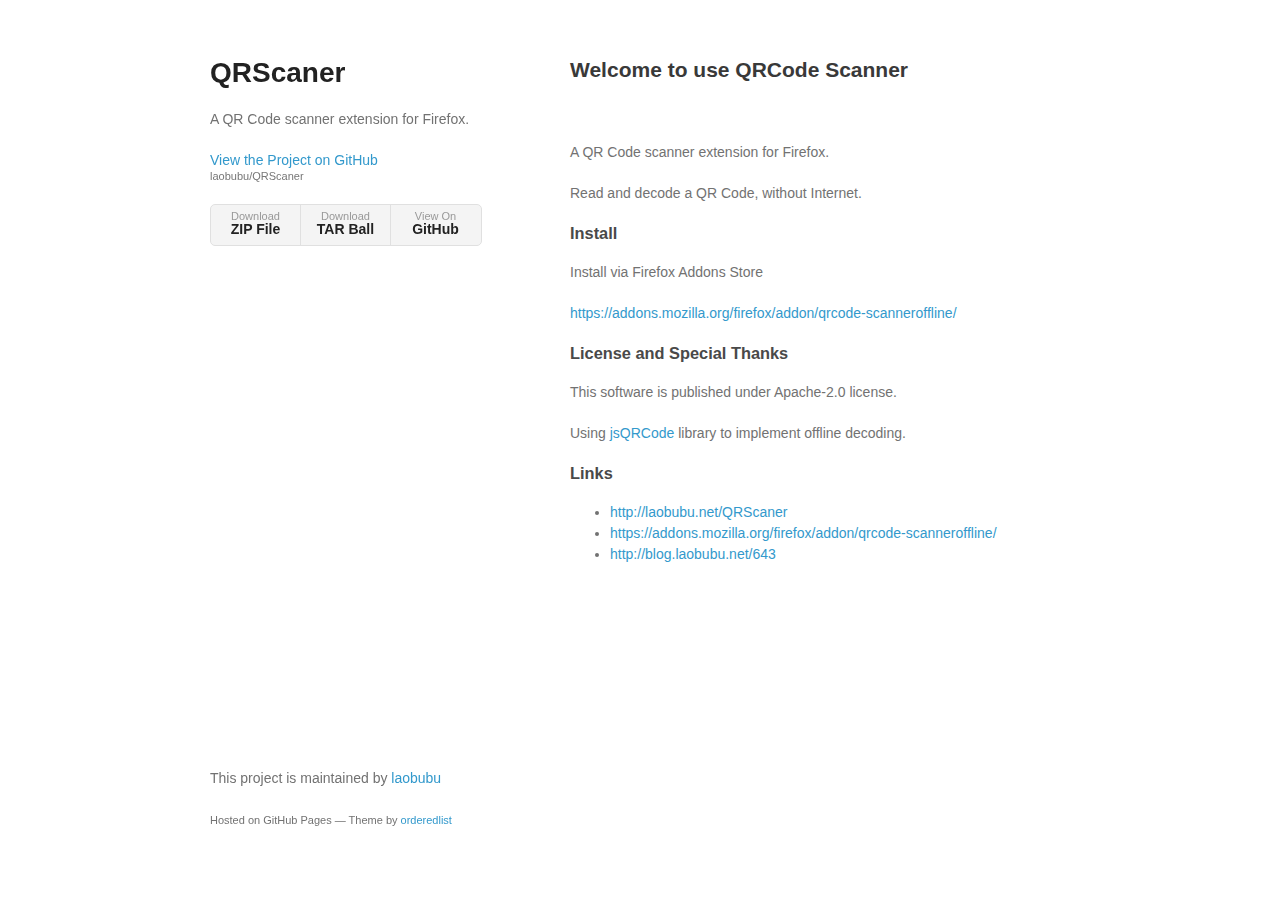
==== index.html @ af3a6f42 "Create gh-pages branch via GitHub" ====
<!doctype html>
<html>
  <head>
    <meta charset="utf-8">
    <meta http-equiv="X-UA-Compatible" content="chrome=1">
    <title>QRScaner by laobubu</title>

    <link rel="stylesheet" href="stylesheets/styles.css">
    <link rel="stylesheet" href="stylesheets/github-light.css">
    <meta name="viewport" content="width=device-width">
    <!--[if lt IE 9]>
    <script src="//html5shiv.googlecode.com/svn/trunk/html5.js"></script>
    <![endif]-->
  </head>
  <body>
    <div class="wrapper">
      <header>
        <h1>QRScaner</h1>
        <p>A QR Code scanner extension for Firefox.</p>

        <p class="view"><a href="https://github.com/laobubu/QRScaner">View the Project on GitHub <small>laobubu/QRScaner</small></a></p>


        <ul>
          <li><a href="https://github.com/laobubu/QRScaner/zipball/master">Download <strong>ZIP File</strong></a></li>
          <li><a href="https://github.com/laobubu/QRScaner/tarball/master">Download <strong>TAR Ball</strong></a></li>
          <li><a href="https://github.com/laobubu/QRScaner">View On <strong>GitHub</strong></a></li>
        </ul>
      </header>
      <section>
        <h2>
<a id="welcome-to-use-qrcode-scanner" class="anchor" href="#welcome-to-use-qrcode-scanner" aria-hidden="true"><span aria-hidden="true" class="octicon octicon-link"></span></a>Welcome to use QRCode Scanner</h2>

<p><img src="https://github.com/laobubu/QRScaner/raw/master/chrome/skin/icon.png" alt=""></p>

<p>A QR Code scanner extension for Firefox.</p>

<p>Read and decode a QR Code, without Internet.</p>

<h3>
<a id="install" class="anchor" href="#install" aria-hidden="true"><span aria-hidden="true" class="octicon octicon-link"></span></a>Install</h3>

<p>Install via Firefox Addons Store</p>

<p><a href="https://addons.mozilla.org/firefox/addon/qrcode-scanneroffline/">https://addons.mozilla.org/firefox/addon/qrcode-scanneroffline/</a></p>

<h3>
<a id="license-and-special-thanks" class="anchor" href="#license-and-special-thanks" aria-hidden="true"><span aria-hidden="true" class="octicon octicon-link"></span></a>License and Special Thanks</h3>

<p>This software is published under Apache-2.0 license.</p>

<p>Using <a href="https://github.com/edi9999/jsqrcode">jsQRCode</a> library to implement offline decoding.</p>

<h3>
<a id="links" class="anchor" href="#links" aria-hidden="true"><span aria-hidden="true" class="octicon octicon-link"></span></a>Links</h3>

<ul>
<li><a href="http://laobubu.net/QRScaner">http://laobubu.net/QRScaner</a></li>
<li><a href="https://addons.mozilla.org/firefox/addon/qrcode-scanneroffline/">https://addons.mozilla.org/firefox/addon/qrcode-scanneroffline/</a></li>
<li><a href="http://blog.laobubu.net/643">http://blog.laobubu.net/643</a></li>
</ul>
      </section>
      <footer>
        <p>This project is maintained by <a href="https://github.com/laobubu">laobubu</a></p>
        <p><small>Hosted on GitHub Pages &mdash; Theme by <a href="https://github.com/orderedlist">orderedlist</a></small></p>
      </footer>
    </div>
    <script src="javascripts/scale.fix.js"></script>
    
  </body>
</html>
---- stylesheets/styles.css ----
@font-face {
  font-family: 'Noto Sans';
  font-weight: 400;
  font-style: normal;
  src: url('../fonts/Noto-Sans-regular/Noto-Sans-regular.eot');
  src: url('../fonts/Noto-Sans-regular/Noto-Sans-regular.eot?#iefix') format('embedded-opentype'),
       local('Noto Sans'),
       local('Noto-Sans-regular'),
       url('../fonts/Noto-Sans-regular/Noto-Sans-regular.woff2') format('woff2'),
       url('../fonts/Noto-Sans-regular/Noto-Sans-regular.woff') format('woff'),
       url('../fonts/Noto-Sans-regular/Noto-Sans-regular.ttf') format('truetype'),
       url('../fonts/Noto-Sans-regular/Noto-Sans-regular.svg#NotoSans') format('svg');
}

@font-face {
  font-family: 'Noto Sans';
  font-weight: 700;
  font-style: normal;
  src: url('../fonts/Noto-Sans-700/Noto-Sans-700.eot');
  src: url('../fonts/Noto-Sans-700/Noto-Sans-700.eot?#iefix') format('embedded-opentype'),
       local('Noto Sans Bold'),
       local('Noto-Sans-700'),
       url('../fonts/Noto-Sans-700/Noto-Sans-700.woff2') format('woff2'),
       url('../fonts/Noto-Sans-700/Noto-Sans-700.woff') format('woff'),
       url('../fonts/Noto-Sans-700/Noto-Sans-700.ttf') format('truetype'),
       url('../fonts/Noto-Sans-700/Noto-Sans-700.svg#NotoSans') format('svg');
}

@font-face {
  font-family: 'Noto Sans';
  font-weight: 400;
  font-style: italic;
  src: url('../fonts/Noto-Sans-italic/Noto-Sans-italic.eot');
  src: url('../fonts/Noto-Sans-italic/Noto-Sans-italic.eot?#iefix') format('embedded-opentype'),
       local('Noto Sans Italic'),
       local('Noto-Sans-italic'),
       url('../fonts/Noto-Sans-italic/Noto-Sans-italic.woff2') format('woff2'),
       url('../fonts/Noto-Sans-italic/Noto-Sans-italic.woff') format('woff'),
       url('../fonts/Noto-Sans-italic/Noto-Sans-italic.ttf') format('truetype'),
       url('../fonts/Noto-Sans-italic/Noto-Sans-italic.svg#NotoSans') format('svg');
}

@font-face {
  font-family: 'Noto Sans';
  font-weight: 700;
  font-style: italic;
  src: url('../fonts/Noto-Sans-700italic/Noto-Sans-700italic.eot');
  src: url('../fonts/Noto-Sans-700italic/Noto-Sans-700italic.eot?#iefix') format('embedded-opentype'),
       local('Noto Sans Bold Italic'),
       local('Noto-Sans-700italic'),
       url('../fonts/Noto-Sans-700italic/Noto-Sans-700italic.woff2') format('woff2'),
       url('../fonts/Noto-Sans-700italic/Noto-Sans-700italic.woff') format('woff'),
       url('../fonts/Noto-Sans-700italic/Noto-Sans-700italic.ttf') format('truetype'),
       url('../fonts/Noto-Sans-700italic/Noto-Sans-700italic.svg#NotoSans') format('svg');
}

body {
  background-color: #fff;
  padding:50px;
  font: 14px/1.5 "Noto Sans", "Helvetica Neue", Helvetica, Arial, sans-serif;
  color:#727272;
  font-weight:400;
}

h1, h2, h3, h4, h5, h6 {
  color:#222;
  margin:0 0 20px;
}

p, ul, ol, table, pre, dl {
  margin:0 0 20px;
}

h1, h2, h3 {
  line-height:1.1;
}

h1 {
  font-size:28px;
}

h2 {
  color:#393939;
}

h3, h4, h5, h6 {
  color:#494949;
}

a {
  color:#39c;
  text-decoration:none;
}

a:hover {
  color:#069;
}

a small {
  font-size:11px;
  color:#777;
  margin-top:-0.3em;
  display:block;
}

a:hover small {
  color:#777;
}

.wrapper {
  width:860px;
  margin:0 auto;
}

blockquote {
  border-left:1px solid #e5e5e5;
  margin:0;
  padding:0 0 0 20px;
  font-style:italic;
}

code, pre {
  font-family:Monaco, Bitstream Vera Sans Mono, Lucida Console, Terminal, Consolas, Liberation Mono, DejaVu Sans Mono, Courier New, monospace;
  color:#333;
  font-size:12px;
}

pre {
  padding:8px 15px;
  background: #f8f8f8;
  border-radius:5px;
  border:1px solid #e5e5e5;
  overflow-x: auto;
}

table {
  width:100%;
  border-collapse:collapse;
}

th, td {
  text-align:left;
  padding:5px 10px;
  border-bottom:1px solid #e5e5e5;
}

dt {
  color:#444;
  font-weight:700;
}

th {
  color:#444;
}

img {
  max-width:100%;
}

header {
  width:270px;
  float:left;
  position:fixed;
  -webkit-font-smoothing:subpixel-antialiased;
}

header ul {
  list-style:none;
  height:40px;
  padding:0;
  background: #f4f4f4;
  border-radius:5px;
  border:1px solid #e0e0e0;
  width:270px;
}

header li {
  width:89px;
  float:left;
  border-right:1px solid #e0e0e0;
  height:40px;
}

header li:first-child a {
  border-radius:5px 0 0 5px;
}

header li:last-child a {
  border-radius:0 5px 5px 0;
}

header ul a {
  line-height:1;
  font-size:11px;
  color:#999;
  display:block;
  text-align:center;
  padding-top:6px;
  height:34px;
}

header ul a:hover {
  color:#999;
}

header ul a:active {
  background-color:#f0f0f0;
}

strong {
  color:#222;
  font-weight:700;
}

header ul li + li + li {
  border-right:none;
  width:89px;
}

header ul a strong {
  font-size:14px;
  display:block;
  color:#222;
}

section {
  width:500px;
  float:right;
  padding-bottom:50px;
}

small {
  font-size:11px;
}

hr {
  border:0;
  background:#e5e5e5;
  height:1px;
  margin:0 0 20px;
}

footer {
  width:270px;
  float:left;
  position:fixed;
  bottom:50px;
  -webkit-font-smoothing:subpixel-antialiased;
}

@media print, screen and (max-width: 960px) {

  div.wrapper {
    width:auto;
    margin:0;
  }

  header, section, footer {
    float:none;
    position:static;
    width:auto;
  }

  header {
    padding-right:320px;
  }

  section {
    border:1px solid #e5e5e5;
    border-width:1px 0;
    padding:20px 0;
    margin:0 0 20px;
  }

  header a small {
    display:inline;
  }

  header ul {
    position:absolute;
    right:50px;
    top:52px;
  }
}

@media print, screen and (max-width: 720px) {
  body {
    word-wrap:break-word;
  }

  header {
    padding:0;
  }

  header ul, header p.view {
    position:static;
  }

  pre, code {
    word-wrap:normal;
  }
}

@media print, screen and (max-width: 480px) {
  body {
    padding:15px;
  }

  header ul {
    width:99%;
  }

  header li, header ul li + li + li {
    width:33%;
  }
}

@media print {
  body {
    padding:0.4in;
    font-size:12pt;
    color:#444;
  }
}
---- stylesheets/github-light.css ----
/*
The MIT License (MIT)

Copyright (c) 2016 GitHub, Inc.

Permission is hereby granted, free of charge, to any person obtaining a copy
of this software and associated documentation files (the "Software"), to deal
in the Software without restriction, including without limitation the rights
to use, copy, modify, merge, publish, distribute, sublicense, and/or sell
copies of the Software, and to permit persons to whom the Software is
furnished to do so, subject to the following conditions:

The above copyright notice and this permission notice shall be included in all
copies or substantial portions of the Software.

THE SOFTWARE IS PROVIDED "AS IS", WITHOUT WARRANTY OF ANY KIND, EXPRESS OR
IMPLIED, INCLUDING BUT NOT LIMITED TO THE WARRANTIES OF MERCHANTABILITY,
FITNESS FOR A PARTICULAR PURPOSE AND NONINFRINGEMENT. IN NO EVENT SHALL THE
AUTHORS OR COPYRIGHT HOLDERS BE LIABLE FOR ANY CLAIM, DAMAGES OR OTHER
LIABILITY, WHETHER IN AN ACTION OF CONTRACT, TORT OR OTHERWISE, ARISING FROM,
OUT OF OR IN CONNECTION WITH THE SOFTWARE OR THE USE OR OTHER DEALINGS IN THE
SOFTWARE.

*/

.pl-c /* comment */ {
  color: #969896;
}

.pl-c1 /* constant, variable.other.constant, support, meta.property-name, support.constant, support.variable, meta.module-reference, markup.raw, meta.diff.header */,
.pl-s .pl-v /* string variable */ {
  color: #0086b3;
}

.pl-e /* entity */,
.pl-en /* entity.name */ {
  color: #795da3;
}

.pl-smi /* variable.parameter.function, storage.modifier.package, storage.modifier.import, storage.type.java, variable.other */,
.pl-s .pl-s1 /* string source */ {
  color: #333;
}

.pl-ent /* entity.name.tag */ {
  color: #63a35c;
}

.pl-k /* keyword, storage, storage.type */ {
  color: #a71d5d;
}

.pl-s /* string */,
.pl-pds /* punctuation.definition.string, string.regexp.character-class */,
.pl-s .pl-pse .pl-s1 /* string punctuation.section.embedded source */,
.pl-sr /* string.regexp */,
.pl-sr .pl-cce /* string.regexp constant.character.escape */,
.pl-sr .pl-sre /* string.regexp source.ruby.embedded */,
.pl-sr .pl-sra /* string.regexp string.regexp.arbitrary-repitition */ {
  color: #183691;
}

.pl-v /* variable */ {
  color: #ed6a43;
}

.pl-id /* invalid.deprecated */ {
  color: #b52a1d;
}

.pl-ii /* invalid.illegal */ {
  color: #f8f8f8;
  background-color: #b52a1d;
}

.pl-sr .pl-cce /* string.regexp constant.character.escape */ {
  font-weight: bold;
  color: #63a35c;
}

.pl-ml /* markup.list */ {
  color: #693a17;
}

.pl-mh /* markup.heading */,
.pl-mh .pl-en /* markup.heading entity.name */,
.pl-ms /* meta.separator */ {
  font-weight: bold;
  color: #1d3e81;
}

.pl-mq /* markup.quote */ {
  color: #008080;
}

.pl-mi /* markup.italic */ {
  font-style: italic;
  color: #333;
}

.pl-mb /* markup.bold */ {
  font-weight: bold;
  color: #333;
}

.pl-md /* markup.deleted, meta.diff.header.from-file */ {
  color: #bd2c00;
  background-color: #ffecec;
}

.pl-mi1 /* markup.inserted, meta.diff.header.to-file */ {
  color: #55a532;
  background-color: #eaffea;
}

.pl-mdr /* meta.diff.range */ {
  font-weight: bold;
  color: #795da3;
}

.pl-mo /* meta.output */ {
  color: #1d3e81;
}
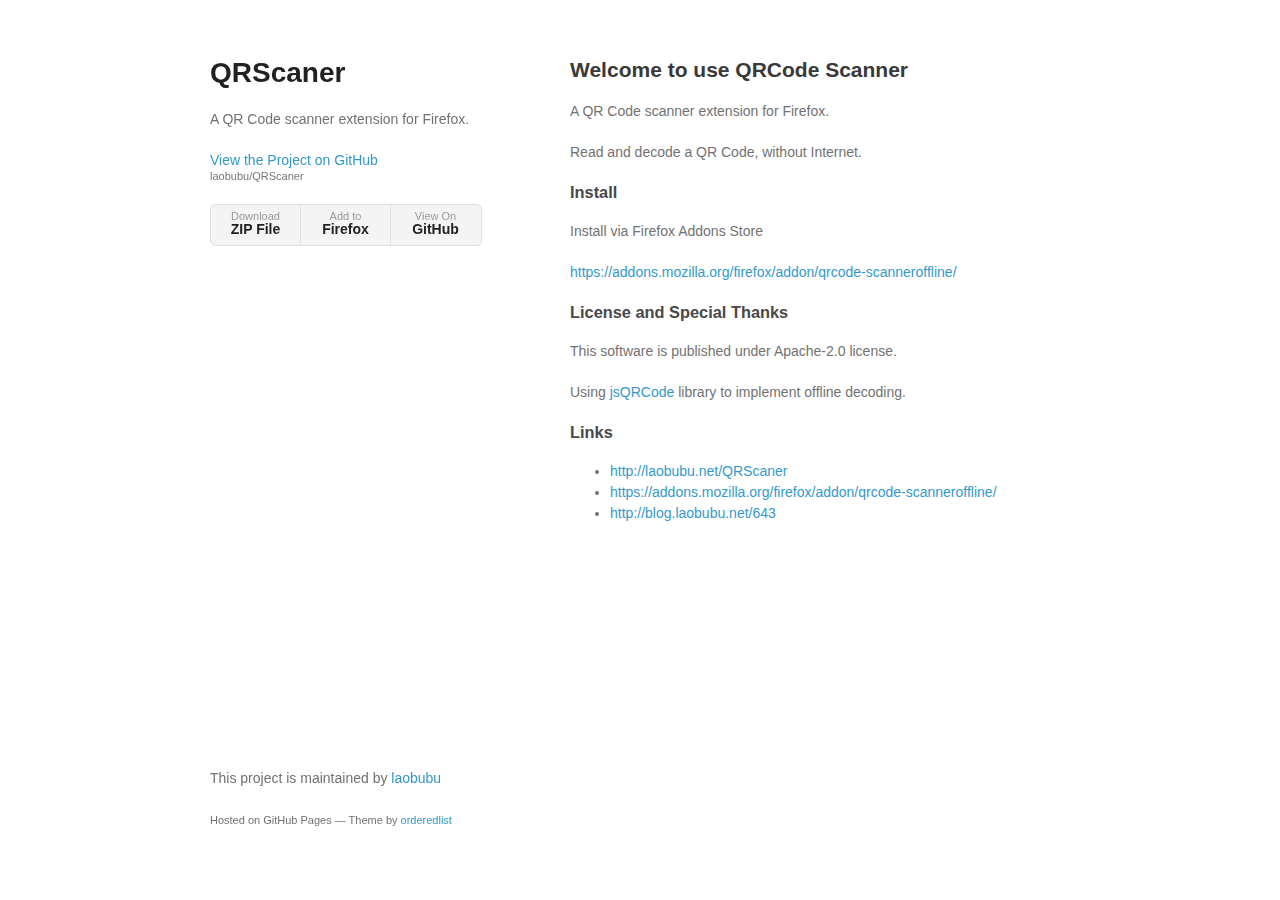
==== commit b209966d: "Update index.html" ====
--- a/index.html
+++ b/index.html
@@ -23,15 +23,16 @@
 
         <ul>
           <li><a href="https://github.com/laobubu/QRScaner/zipball/master">Download <strong>ZIP File</strong></a></li>
-          <li><a href="https://github.com/laobubu/QRScaner/tarball/master">Download <strong>TAR Ball</strong></a></li>
+          <li><a href="https://addons.mozilla.org/zh-CN/firefox/addon/qrcode-scanneroffline/">Add to <strong>Firefox</strong></a></li>
           <li><a href="https://github.com/laobubu/QRScaner">View On <strong>GitHub</strong></a></li>
         </ul>
+        
+        <p><img src="https://github.com/laobubu/QRScaner/raw/master/chrome/skin/icon.png" alt=""></p>
+        
       </header>
       <section>
         <h2>
 <a id="welcome-to-use-qrcode-scanner" class="anchor" href="#welcome-to-use-qrcode-scanner" aria-hidden="true"><span aria-hidden="true" class="octicon octicon-link"></span></a>Welcome to use QRCode Scanner</h2>
-
-<p><img src="https://github.com/laobubu/QRScaner/raw/master/chrome/skin/icon.png" alt=""></p>
 
 <p>A QR Code scanner extension for Firefox.</p>
 
